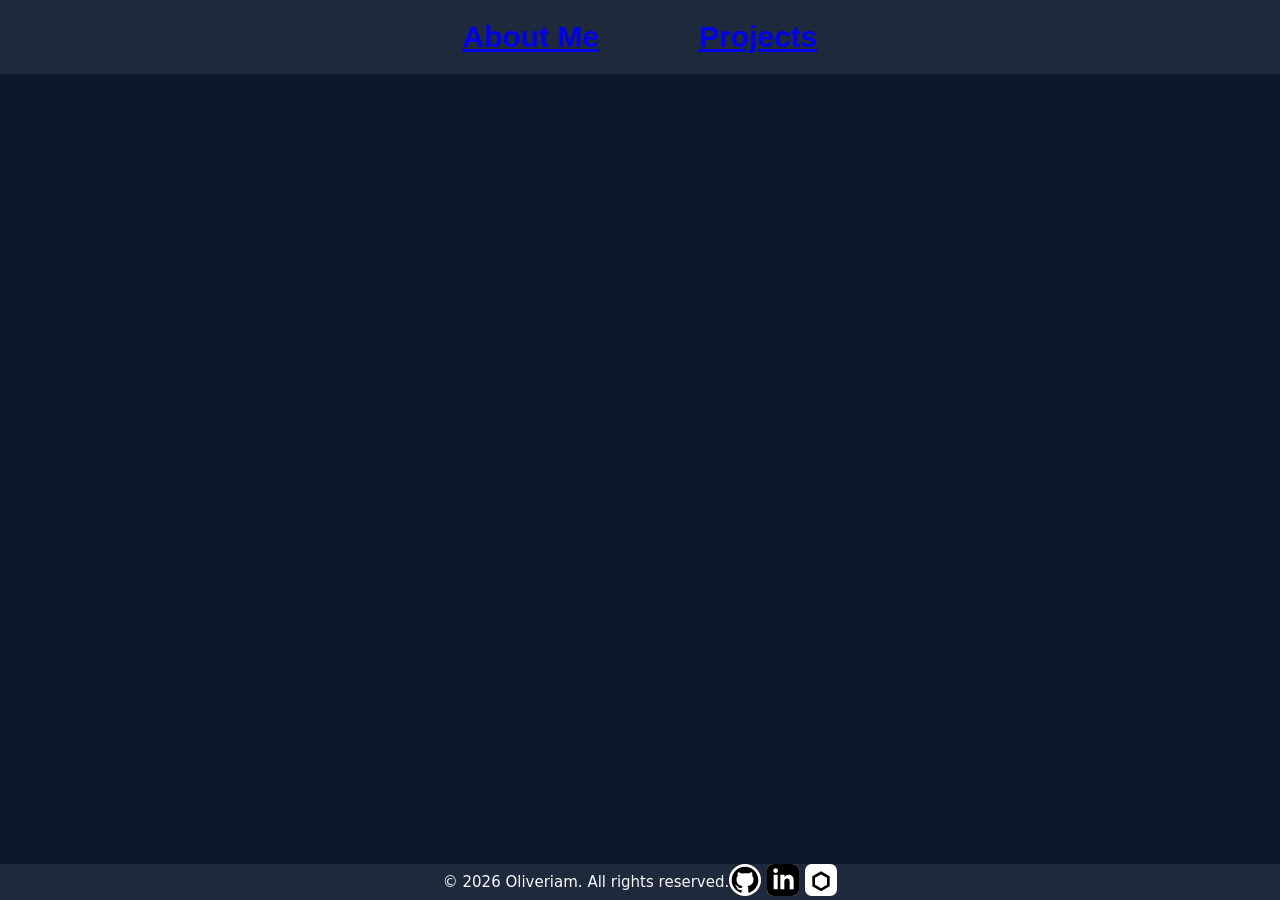
==== index.html @ 80f65c7b "Uploading first code of portfolio" ====
<!doctype html>
<html>
    <head>
        <meta charset="UTF-8" />
        <meta name="viewport" content="width=device-width, initial-scale=1" />

        <link href="style.css" rel="stylesheet" />
        <script defer src="script.js"></script>
    </head>
    <body>
        <header id="header">
            <div class="AboutMe">
                <a href="index.html">
                    <h1>About Me</h1>
                </a>
            </div>

            <div class="Projects">
                <a href="project.html">
                    <h1>Projects</h1>
                </a>
            </div>
        </header>

        <main class="content"></main>

        <footer id="footer">
            <div class="footer-text">
                &copy; 2026 Oliveriam. All rights reserved.
            </div>

            <div class="footer-socials">
                <a
                    href="https://github.com/Oliveriam1"
                    target="_blank"
                    class="social-link"
                    aria-label="Github"
                >
                    <svg
                        xmlns="http://www.w3.org/2000/svg"
                        width="32"
                        height="32"
                        viewBox="0 0 24 24"
                    >
                        <circle cx="12" cy="12" r="12" fill="#ffffff" />
                        <path
                            d="M12 2C6.477 2 2 6.477 2 12c0 4.42 2.865 8.166 6.839 9.489.5.092.682-.217.682-.482 0-.237-.008-.866-.013-1.7-2.782.603-3.369-1.34-3.369-1.34-.454-1.156-1.11-1.462-1.11-1.462-.908-.62.069-.608.069-.608 1.003.07 1.531 1.03 1.531 1.03.892 1.529 2.341 1.087 2.91.831.092-.646.35-1.086.636-1.336-2.22-.253-4.555-1.11-4.555-4.943 0-1.091.39-1.984 1.029-2.683-.103-.253-.446-1.27.098-2.647 0 0 .84-.269 2.75 1.025A9.564 9.564 0 0112 6.844c.85.004 1.705.115 2.504.337 1.909-1.294 2.747-1.025 2.747-1.025.546 1.377.203 2.394.1 2.647.64.699 1.028 1.592 1.028 2.683 0 3.842-2.339 4.687-4.566 4.935.359.309.678.919.678 1.852 0 1.336-.012 2.415-.012 2.743 0 .267.18.579.688.481C19.137 20.162 22 16.418 22 12c0-5.523-4.477-10-10-10z"
                            fill="#000000"
                        />
                    </svg>
                </a>
                <a
                    href="https://www.linkedin.com/in/oliver-hurych-6136a040a/"
                    target="_blank"
                    class="social-link"
                    aria-label="Linkedin"
                >
                    <svg
                        xmlns="http://www.w3.org/2000/svg"
                        width="32"
                        height="32"
                        viewBox="0 0 24 24"
                    >
                        <rect width="24" height="24" rx="5" fill="#ffffff" />
                        <path
                            d="M19 0h-14c-2.761 0-5 2.239-5 5v14c0 2.761 2.239 5 5 5h14c2.762 0 5-2.239 5-5v-14c0-2.761-2.238-5-5-5zm-11 19h-3v-11h3v11zm-1.5-12.268c-.966 0-1.75-.79-1.75-1.764s.784-1.764 1.75-1.764 1.75.79 1.75 1.764-.783 1.764-1.75 1.764zm13.5 12.268h-3v-5.604c0-3.368-4-3.113-4 0v5.604h-3v-11h3v1.765c1.396-2.586 7-2.777 7 2.476v6.759z"
                            fill="#000000"
                        />
                    </svg>
                </a>
                <a
                    href="https://profile.hackthebox.com/profile/019ee414-21a9-7025-9892-d214a3bc4a5e"
                    target="_blank"
                    class="social-link"
                    aria-label="Hack The Box"
                >
                    <svg
                        xmlns="http://www.w3.org/2000/svg"
                        width="32"
                        height="32"
                        viewBox="0 0 24 24"
                    >
                        <rect width="24" height="24" rx="5" fill="#ffffff" />
                        <path
                            d="M12 5.5l-6.5 3.75v7.5L12 20.5l6.5-3.75v-7.5L12 5.5zm0 2.3l4.5 2.6v5.2L12 18.2l-4.5-2.6v-5.2l4.5-2.6z"
                            fill="#000000"
                        />
                    </svg>
                </a>
            </div>
        </footer>
    </body>
</html>
---- style.css ----
@import url("https://fonts.googleapis.com/css2?family=Inter:wght@400;500&family=Space+Grotesk:wght@600;700&display=swap");

html,
body {
    height: 100%;
    margin: 0;
    font-family: "JetBrains Mono", monospace;
    font-size: 15px;
}
h1,
h2,
h3 {
    font-family: "Mona Sans", sans-serif;
    font-weight: 800;
}
main,
.content {
    flex: 1;
    background-color: #0f172a;
}
body {
    display: flex;
    flex-direction: column;
    margin: 0;
    font-family:
        system-ui,
        -apple-system,
        BlinkMacSystemFont,
        "Segoe UI",
        Roboto,
        Oxygen,
        Ubuntu,
        Cantarell,
        "Open Sans",
        "Helvetica Neue",
        sans-serif;
}
.footer-text {
    display: flex;
    font-size: 15px;
}
.footer-socials {
    display: flex;
    gap: 6px;
    align-items: center;
}
#header {
    display: flex;
    background-color: #1e293b;
    align-items: center;
    justify-content: center;
    gap: 100px;
}
#footer {
    display: flex;
    justify-content: center;
    align-items: center;
    background-color: #1e293b;
    color: #f8fafc;
}
.AboutMe {
    text-decoration: none;
}
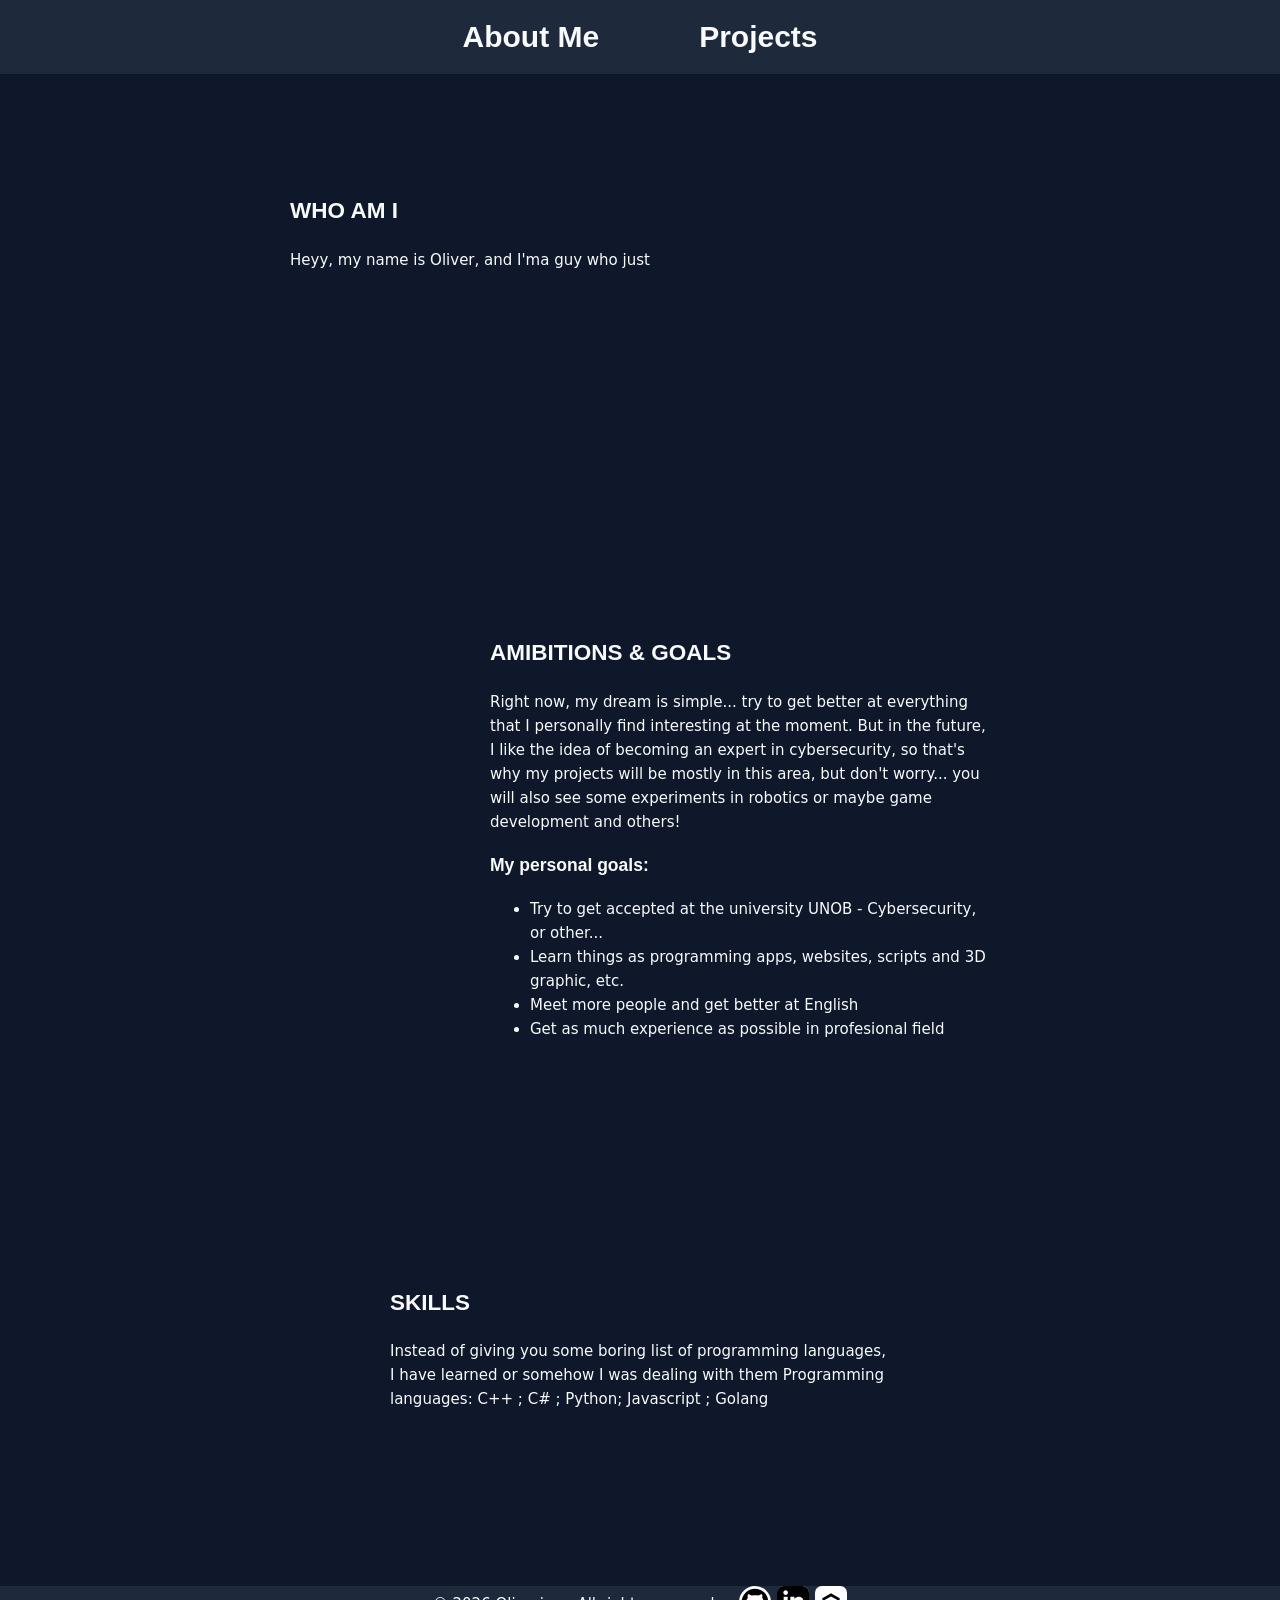
==== commit 1d7160ed: "Adding more prettier frontend and alsoo some text about me" ====
--- a/index.html
+++ b/index.html
@@ -22,7 +22,38 @@
             </div>
         </header>
 
-        <main class="content"></main>
+        <main class="content">
+            <section class="aboutme-WHOAMI">
+                <h1>WHO AM I</h1>
+                <p class="aboutme-text">
+                    Heyy, my name is Oliver, and I'ma guy who just
+                </p>
+            </section>
+            <section class="aboutme-AG">
+                <h1>AMIBITIONS & GOALS</h1>
+                <p class="aboutme-text">
+                    Right now, my dream is simple... try to get better at everything that I personally find interesting at the moment.
+                    But in the future, I like the idea of becoming an expert in cybersecurity, so that's why my projects will be mostly
+                    in this area, but don't worry... you will also see some experiments in robotics or maybe game development and others!
+                </p>
+                <h3>My personal goals:</h3>
+                <ul class="goal-list">
+                    <li>Try to get accepted at the university UNOB - Cybersecurity, or other...</li>
+                    <li>Learn things as programming apps, websites, scripts and 3D graphic, etc.</li>
+                    <li>Meet more people and get better at English</li>
+                    <li>Get as much experience as possible in profesional field</li>
+                </ul>
+            </section>
+            <section class="aboutme-SKILLS">
+                <h1>SKILLS</h1>
+                <p class="aboutme-text">
+                    Instead of giving you some boring list of programming languages, I have learned or somehow I was dealing with them
+                    Programming languages: C++ ; C# ; Python; Javascript ; Golang
+                </p>
+            </section>
+
+
+        </main>
 
         <footer id="footer">
             <div class="footer-text">
--- a/style.css
+++ b/style.css
@@ -1,22 +1,23 @@
 @import url("https://fonts.googleapis.com/css2?family=Inter:wght@400;500&family=Space+Grotesk:wght@600;700&display=swap");
 
-html,
-body {
+html, body {
     height: 100%;
     margin: 0;
     font-family: "JetBrains Mono", monospace;
     font-size: 15px;
 }
-h1,
-h2,
-h3 {
+h1, h2, h3 {
     font-family: "Mona Sans", sans-serif;
     font-weight: 800;
 }
-main,
-.content {
+main,.content {
     flex: 1;
     background-color: #0f172a;
+    display: flex;
+    flex-direction: column;
+    align-items: center;
+    gap: 150px;
+    padding: 100px 40px;
 }
 body {
     display: flex;
@@ -57,7 +58,34 @@
     align-items: center;
     background-color: #1e293b;
     color: #f8fafc;
+    height: 50px;
+    gap: 20px;
 }
-.AboutMe {
+.AboutMe a, .Projects a {
     text-decoration: none;
+    color: #f8fafc;
 }
+.AboutMe a:hover, .Projects a:hover {
+    color: #94a3b8;
+}
+.aboutme-WHOAMI, .aboutme-AG, .aboutme-SKILLS {
+    color: #f8fafc;
+    max-width: 500px;
+    margin-bottom: 60px;
+    line-height: 1.6;
+    border-color: red;
+}
+.aboutme-WHOAMI {
+    align-self: flex-start;
+    color: #f8fafc;
+    padding-bottom: 120px;
+    margin-left: 250px;
+}
+.aboutme-AG {
+    align-self: flex-end;
+    color: #f8fafc;
+    margin-right: 250px;
+}
+.aboutme-SKILLS {
+    color: #f8fafc;
+}
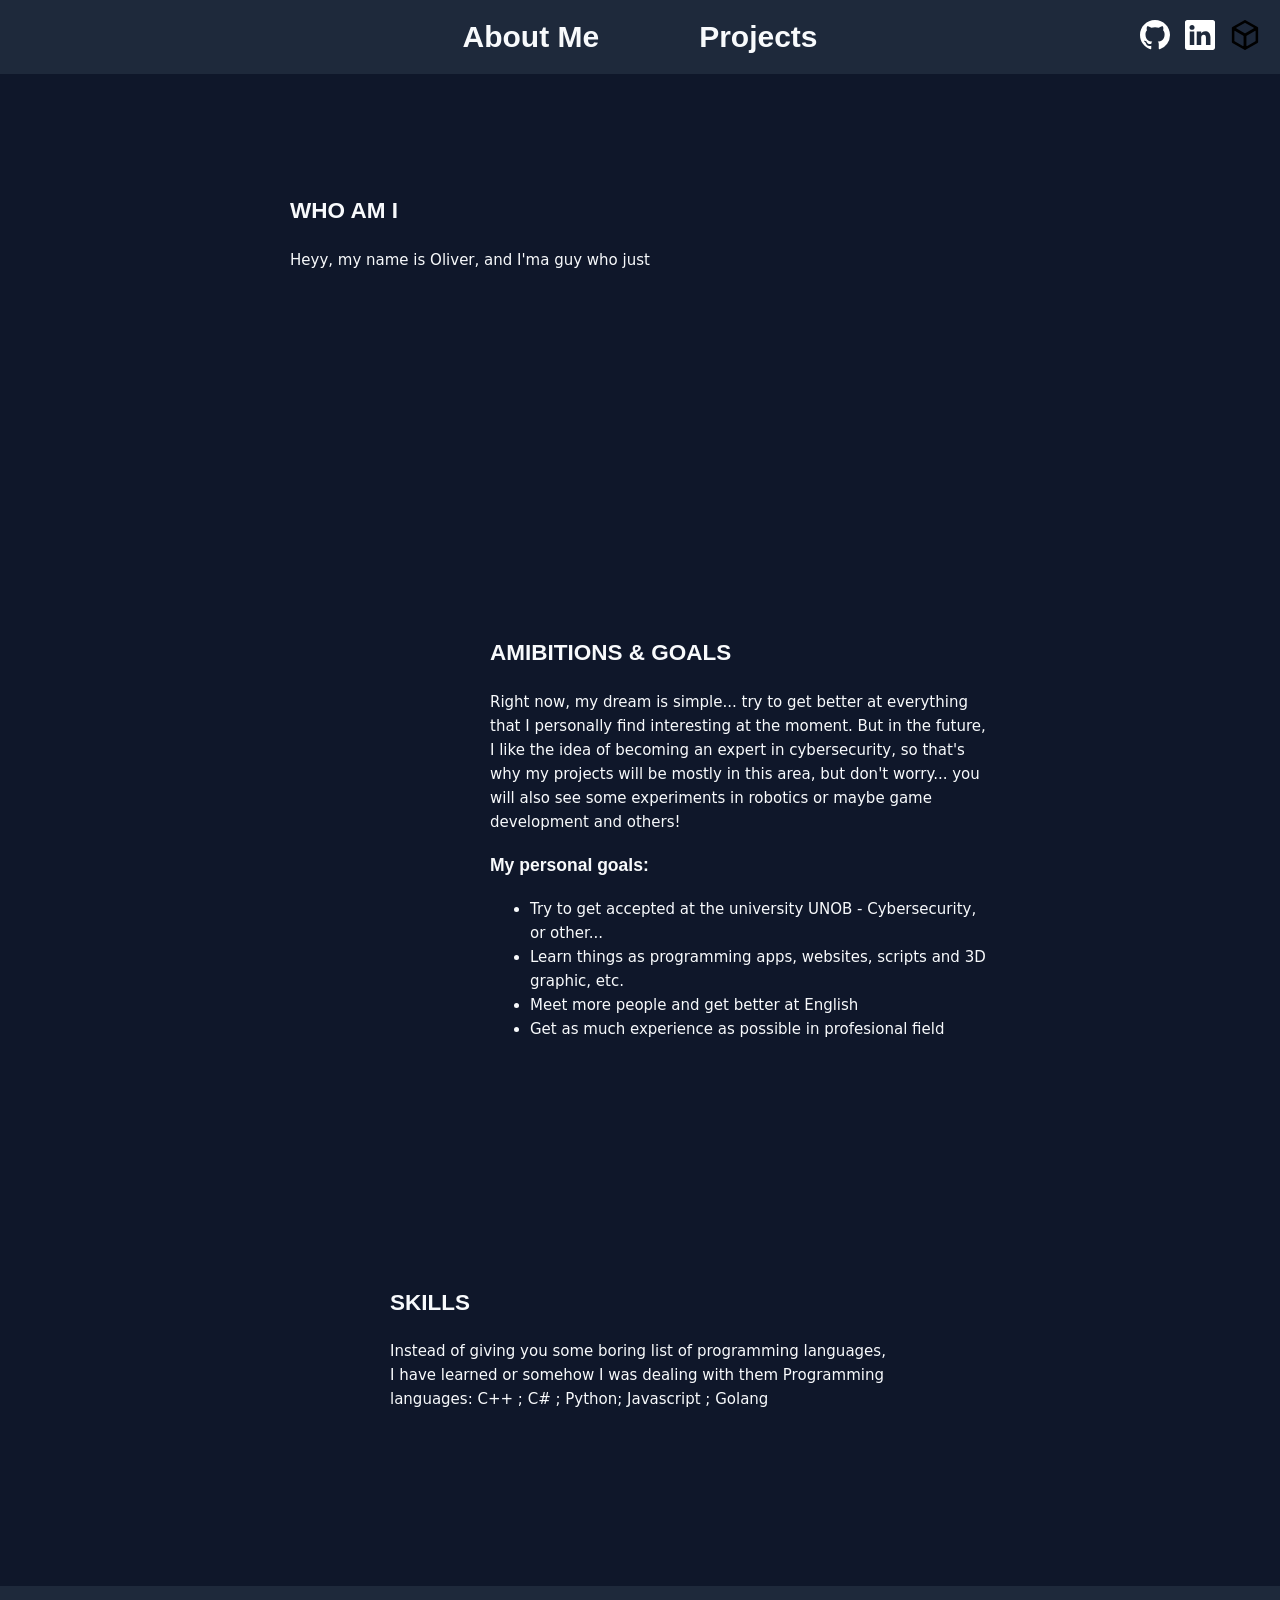
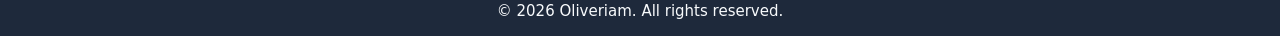
==== commit 52d570d1: "Changing from LLM generated garbage to normal svg pictures and also making it in the header" ====
--- a/index.html
+++ b/index.html
@@ -18,6 +18,33 @@
             <div class="Projects">
                 <a href="project.html">
                     <h1>Projects</h1>
+                </a>
+            </div>
+
+            <div class="header-socials">
+                <a
+                    href="https://github.com/Oliveriam1"
+                    target="_blank"
+                    class="social-link"
+                    aria-label="Github"
+                >
+                    <img src="icons/github.svg" alt="GitHub Icon" class="clickable-image">
+                </a>
+                <a
+                    href="https://www.linkedin.com/in/oliver-hurych-6136a040a/"
+                    target="_blank"
+                    class="social-link"
+                    aria-label="Linkedin"
+                >
+                    <img src="icons/linkedin.svg" alt="Linkedin Icon" class="clickable-image">
+                </a>
+                <a
+                    href="https://profile.hackthebox.com/profile/019ee414-21a9-7025-9892-d214a3bc4a5e"
+                    target="_blank"
+                    class="social-link"
+                    aria-label="Hack The Box"
+                >
+                    <img src="icons/hackthebox.svg" alt="hackthebox Icon" class="clickable-image">
                 </a>
             </div>
         </header>
@@ -59,66 +86,6 @@
             <div class="footer-text">
                 &copy; 2026 Oliveriam. All rights reserved.
             </div>
-
-            <div class="footer-socials">
-                <a
-                    href="https://github.com/Oliveriam1"
-                    target="_blank"
-                    class="social-link"
-                    aria-label="Github"
-                >
-                    <svg
-                        xmlns="http://www.w3.org/2000/svg"
-                        width="32"
-                        height="32"
-                        viewBox="0 0 24 24"
-                    >
-                        <circle cx="12" cy="12" r="12" fill="#ffffff" />
-                        <path
-                            d="M12 2C6.477 2 2 6.477 2 12c0 4.42 2.865 8.166 6.839 9.489.5.092.682-.217.682-.482 0-.237-.008-.866-.013-1.7-2.782.603-3.369-1.34-3.369-1.34-.454-1.156-1.11-1.462-1.11-1.462-.908-.62.069-.608.069-.608 1.003.07 1.531 1.03 1.531 1.03.892 1.529 2.341 1.087 2.91.831.092-.646.35-1.086.636-1.336-2.22-.253-4.555-1.11-4.555-4.943 0-1.091.39-1.984 1.029-2.683-.103-.253-.446-1.27.098-2.647 0 0 .84-.269 2.75 1.025A9.564 9.564 0 0112 6.844c.85.004 1.705.115 2.504.337 1.909-1.294 2.747-1.025 2.747-1.025.546 1.377.203 2.394.1 2.647.64.699 1.028 1.592 1.028 2.683 0 3.842-2.339 4.687-4.566 4.935.359.309.678.919.678 1.852 0 1.336-.012 2.415-.012 2.743 0 .267.18.579.688.481C19.137 20.162 22 16.418 22 12c0-5.523-4.477-10-10-10z"
-                            fill="#000000"
-                        />
-                    </svg>
-                </a>
-                <a
-                    href="https://www.linkedin.com/in/oliver-hurych-6136a040a/"
-                    target="_blank"
-                    class="social-link"
-                    aria-label="Linkedin"
-                >
-                    <svg
-                        xmlns="http://www.w3.org/2000/svg"
-                        width="32"
-                        height="32"
-                        viewBox="0 0 24 24"
-                    >
-                        <rect width="24" height="24" rx="5" fill="#ffffff" />
-                        <path
-                            d="M19 0h-14c-2.761 0-5 2.239-5 5v14c0 2.761 2.239 5 5 5h14c2.762 0 5-2.239 5-5v-14c0-2.761-2.238-5-5-5zm-11 19h-3v-11h3v11zm-1.5-12.268c-.966 0-1.75-.79-1.75-1.764s.784-1.764 1.75-1.764 1.75.79 1.75 1.764-.783 1.764-1.75 1.764zm13.5 12.268h-3v-5.604c0-3.368-4-3.113-4 0v5.604h-3v-11h3v1.765c1.396-2.586 7-2.777 7 2.476v6.759z"
-                            fill="#000000"
-                        />
-                    </svg>
-                </a>
-                <a
-                    href="https://profile.hackthebox.com/profile/019ee414-21a9-7025-9892-d214a3bc4a5e"
-                    target="_blank"
-                    class="social-link"
-                    aria-label="Hack The Box"
-                >
-                    <svg
-                        xmlns="http://www.w3.org/2000/svg"
-                        width="32"
-                        height="32"
-                        viewBox="0 0 24 24"
-                    >
-                        <rect width="24" height="24" rx="5" fill="#ffffff" />
-                        <path
-                            d="M12 5.5l-6.5 3.75v7.5L12 20.5l6.5-3.75v-7.5L12 5.5zm0 2.3l4.5 2.6v5.2L12 18.2l-4.5-2.6v-5.2l4.5-2.6z"
-                            fill="#000000"
-                        />
-                    </svg>
-                </a>
-            </div>
         </footer>
     </body>
 </html>
--- a/style.css
+++ b/style.css
@@ -37,20 +37,16 @@
         sans-serif;
 }
 .footer-text {
-    display: flex;
     font-size: 15px;
 }
-.footer-socials {
-    display: flex;
-    gap: 6px;
-    align-items: center;
-}
 #header {
+    position: relative;
     display: flex;
     background-color: #1e293b;
     align-items: center;
     justify-content: center;
     gap: 100px;
+    height: 80px;
 }
 #footer {
     display: flex;
@@ -59,7 +55,14 @@
     background-color: #1e293b;
     color: #f8fafc;
     height: 50px;
-    gap: 20px;
+    min-height: 50px;
+}
+.header-socials {
+    position: absolute;
+    right: 20px;
+    display: flex;
+    gap: 15px;
+    align-items: center;
 }
 .AboutMe a, .Projects a {
     text-decoration: none;
@@ -89,3 +92,9 @@
 .aboutme-SKILLS {
     color: #f8fafc;
 }
+.clickable-image{
+    justify-content: center;
+    align-items: center;
+    height: 30px;
+    width: auto;
+}
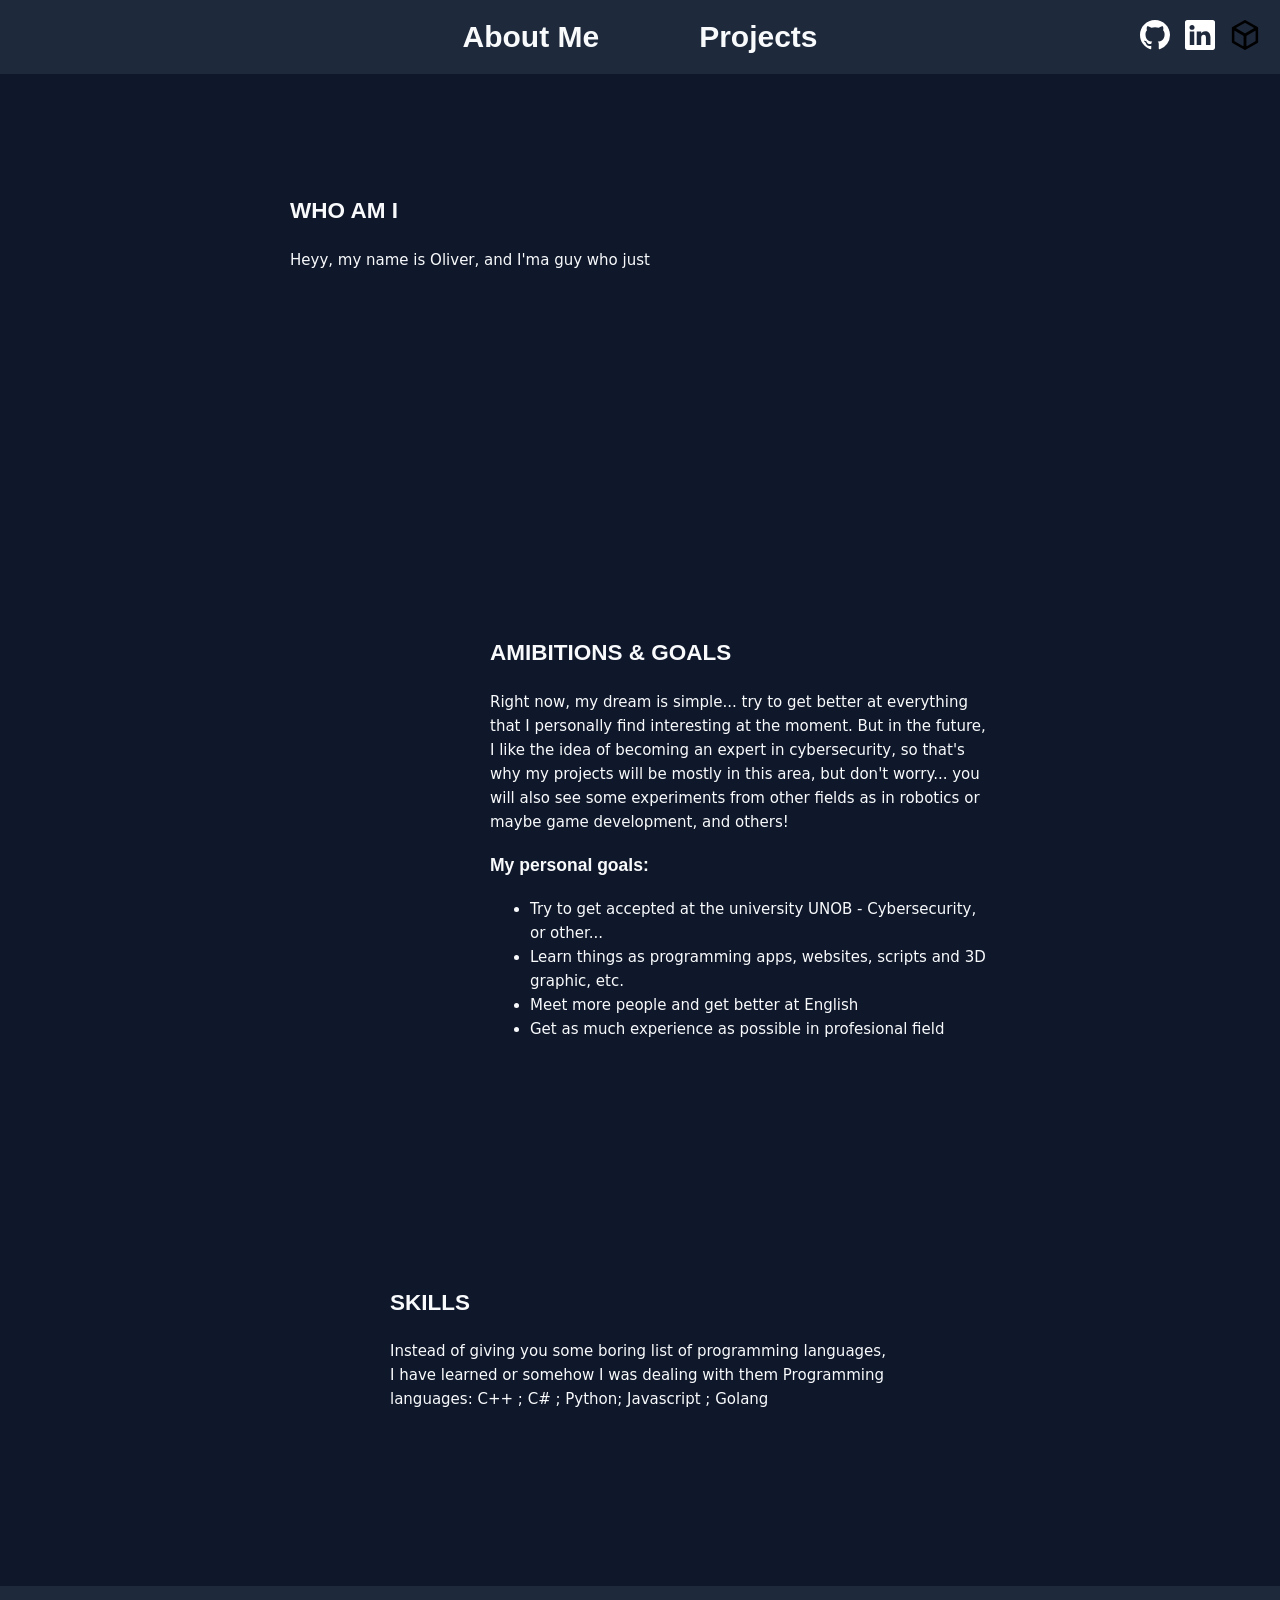
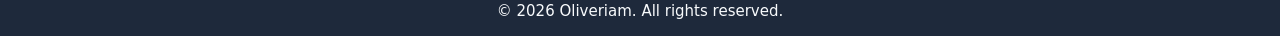
==== commit fe385781: "Small update of text" ====
--- a/index.html
+++ b/index.html
@@ -61,7 +61,8 @@
                 <p class="aboutme-text">
                     Right now, my dream is simple... try to get better at everything that I personally find interesting at the moment.
                     But in the future, I like the idea of becoming an expert in cybersecurity, so that's why my projects will be mostly
-                    in this area, but don't worry... you will also see some experiments in robotics or maybe game development and others!
+                    in this area, but don't worry... you will also see some experiments from other fields as
+                    in robotics or maybe game development, and others!
                 </p>
                 <h3>My personal goals:</h3>
                 <ul class="goal-list">
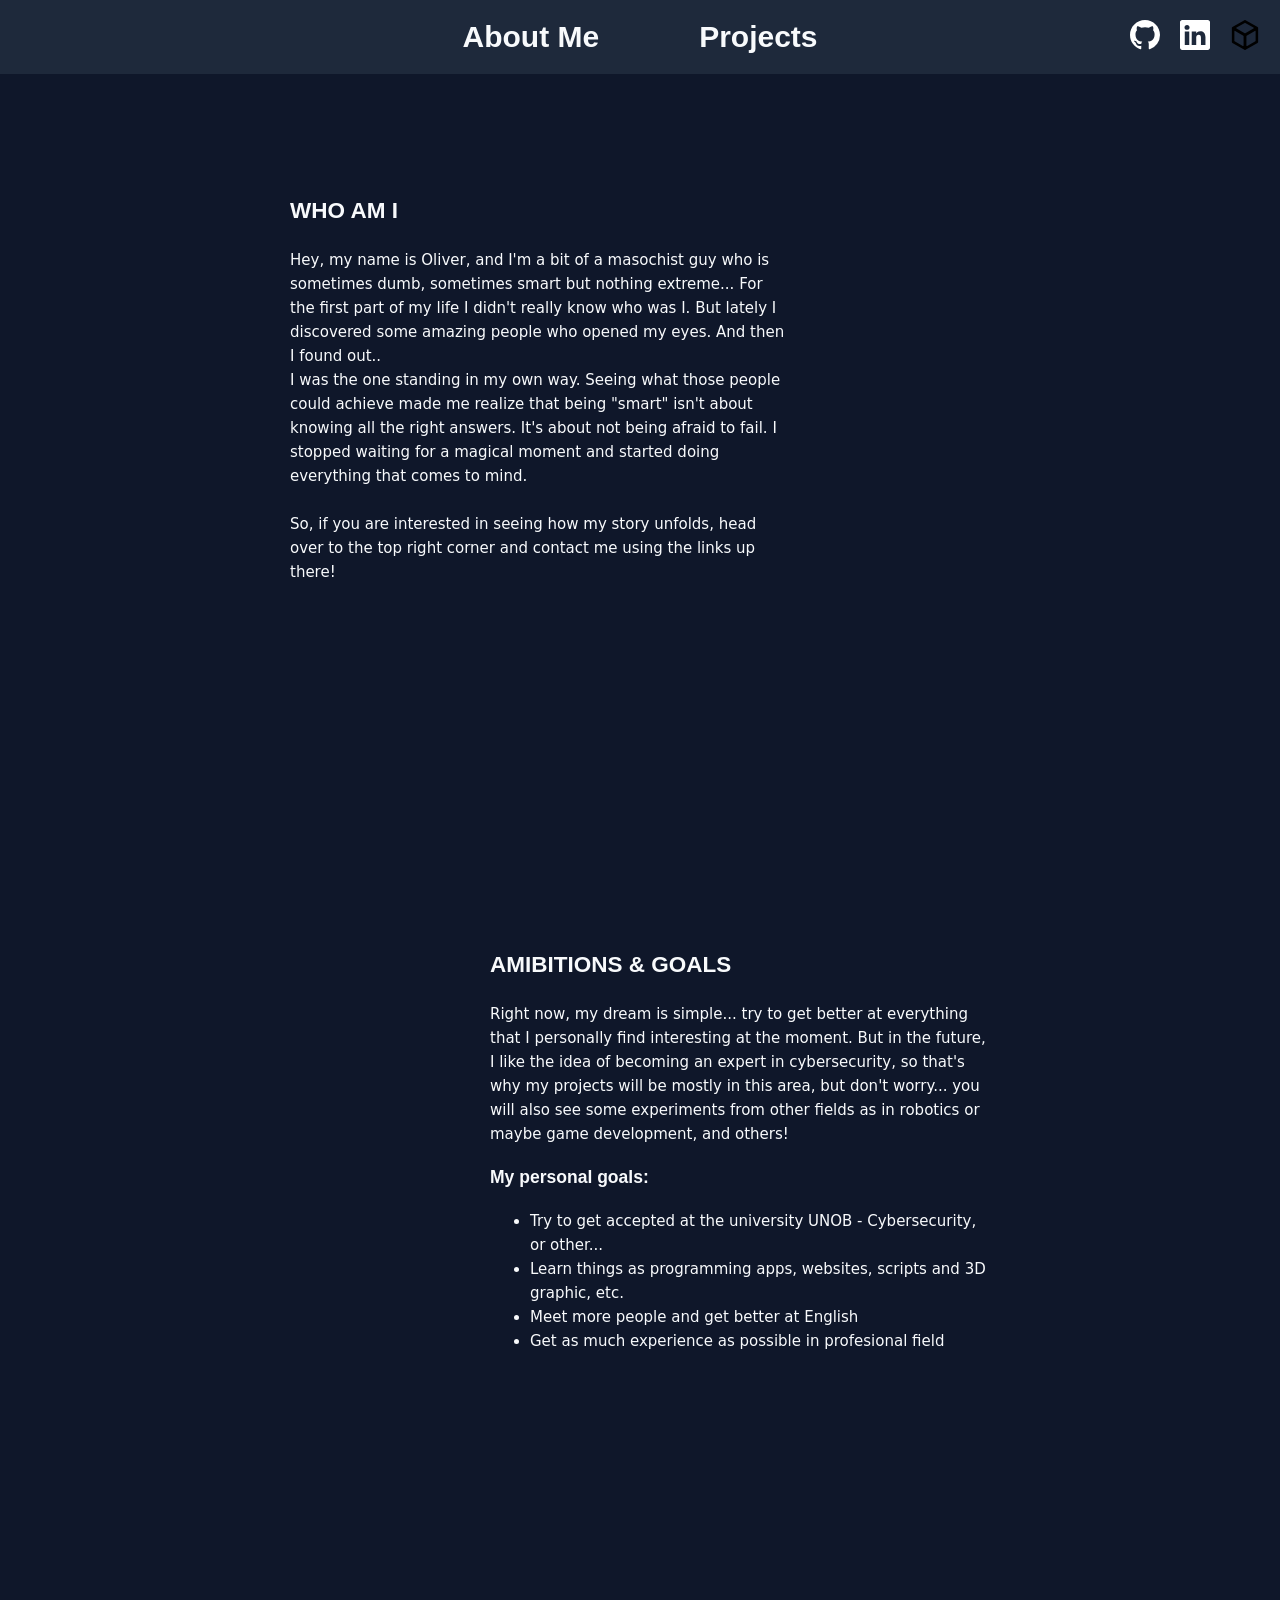
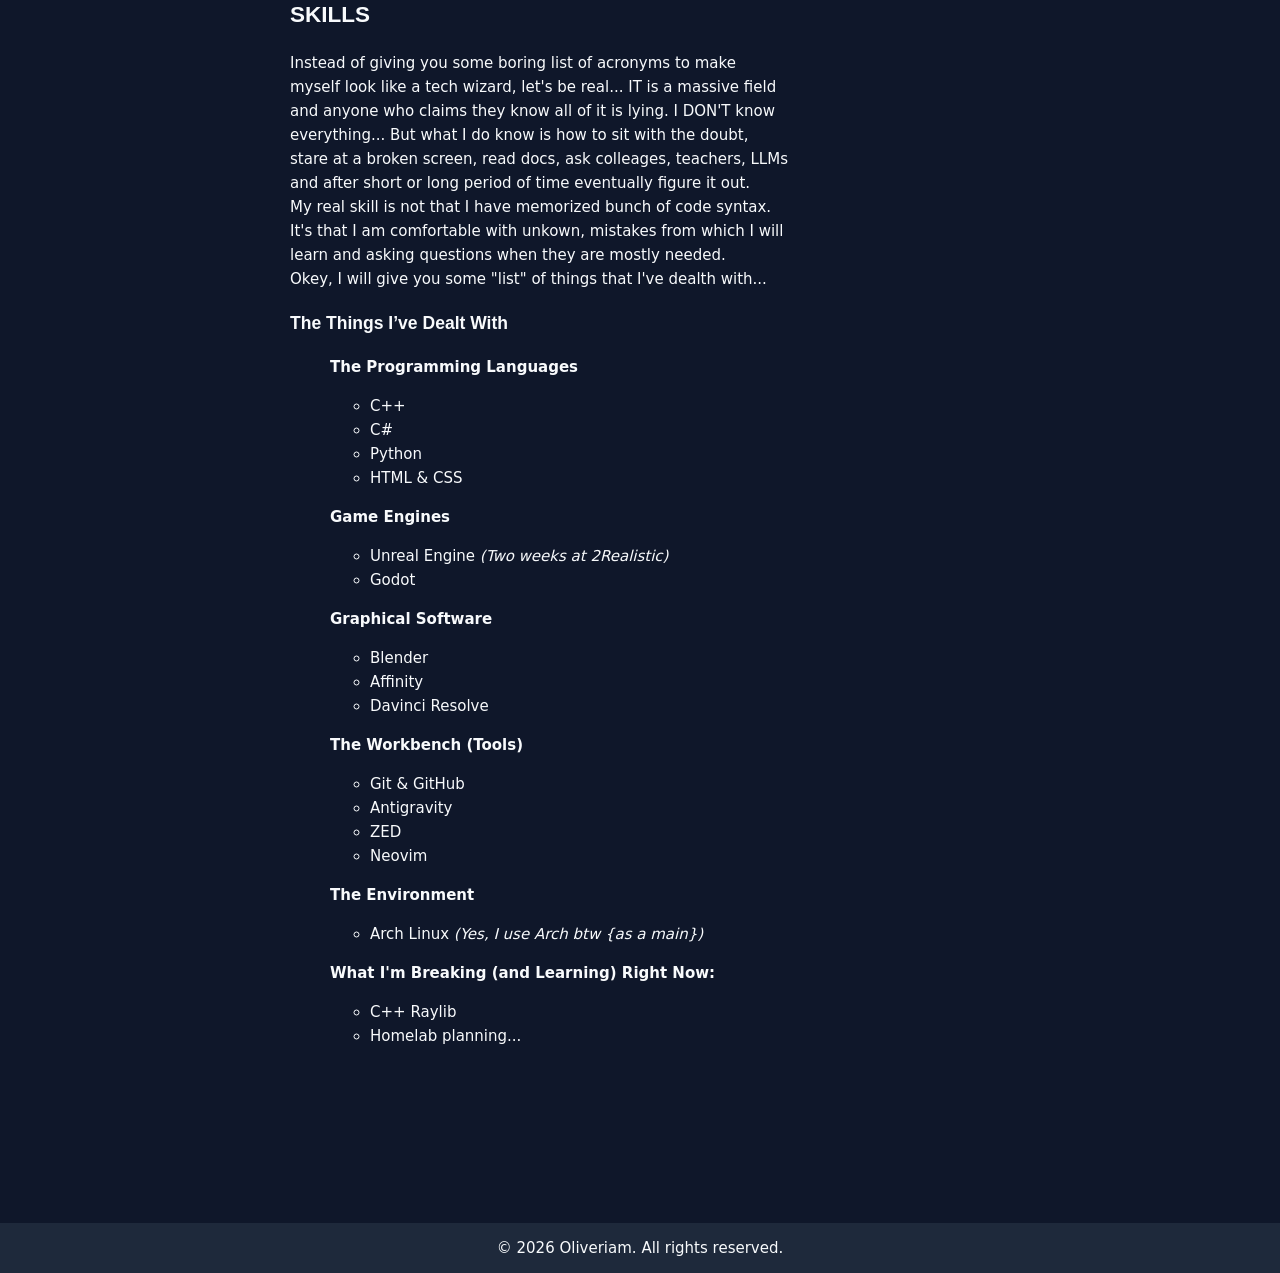
==== commit d760cdcf: "Adding new text about me" ====
--- a/index.html
+++ b/index.html
@@ -53,7 +53,16 @@
             <section class="aboutme-WHOAMI">
                 <h1>WHO AM I</h1>
                 <p class="aboutme-text">
-                    Heyy, my name is Oliver, and I'ma guy who just
+                    Hey, my name is Oliver, and I'm a bit of a masochist guy who is sometimes dumb, sometimes smart
+                    but nothing extreme... For the first part of my life I didn't really know who was I. But
+                    lately I discovered some amazing people who opened my eyes. And then I found out..
+                    <br>
+                    I was the one standing in my own way. Seeing what those people could achieve made me realize
+                    that being "smart" isn't about knowing all the right answers. It's about not being afraid
+                    to fail. I stopped waiting for a magical moment and started doing everything that comes to mind.
+                    <br><br>
+                    So, if you are interested in seeing how my story unfolds, head over to the top right corner
+                    and contact me using the links up there!
                 </p>
             </section>
             <section class="aboutme-AG">
@@ -72,12 +81,54 @@
                     <li>Get as much experience as possible in profesional field</li>
                 </ul>
             </section>
-            <section class="aboutme-SKILLS">
+            <section class="aboutme-SKILL">
                 <h1>SKILLS</h1>
                 <p class="aboutme-text">
-                    Instead of giving you some boring list of programming languages, I have learned or somehow I was dealing with them
-                    Programming languages: C++ ; C# ; Python; Javascript ; Golang
+                    Instead of giving you some boring list of acronyms to make myself look like a tech wizard, let's be real...
+                    IT is a massive field and anyone who claims they know all of it is lying. I DON'T know everything...
+                    But what I do know is how to sit with the doubt, stare at a broken screen, read docs, ask colleages, teachers,
+                    LLMs and after short or long period of time eventually figure it out. <br>
+                    My real skill is not that I have memorized bunch of code syntax. It's that I am comfortable with unkown,
+                    mistakes from which I will learn and asking questions when they are mostly needed. <br>
+                    Okey, I will give you some "list" of things that I've dealth with...
                 </p>
+                <h3>The Things I’ve Dealt With</h3>
+                <ul class="skill-list">
+                    <p><strong>The Programming Languages</strong></p>
+                    <ul>
+                      <li>C++</li>
+                      <li>C#</li>
+                      <li>Python</li>
+                      <li>HTML & CSS</li>
+                    </ul>
+                    <p><strong>Game Engines</strong></p>
+                    <ul>
+                      <li>Unreal Engine <i>(Two weeks at 2Realistic)</i></li>
+                      <li>Godot</li>
+                    </ul>
+                    <p><strong>Graphical Software</strong></p>
+                    <ul>
+                      <li>Blender</li>
+                      <li>Affinity</li>
+                      <li>Davinci Resolve</li>
+                    </ul>
+                    <p><strong>The Workbench (Tools)</strong></p>
+                    <ul>
+                      <li>Git & GitHub</li>
+                      <li>Antigravity</li>
+                      <li>ZED</li>
+                      <li>Neovim</li>
+                    </ul>
+                    <p><strong>The Environment</strong></p>
+                    <ul>
+                      <li>Arch Linux <i>(Yes, I use Arch btw {as a main})</i></li>
+                    </ul>
+                    <p><strong>What I'm Breaking (and Learning) Right Now:</strong></p>
+                    <ul>
+                      <li>C++ Raylib</li>
+                      <li>Homelab planning...</li>
+                    </ul>
+                </ul>
             </section>
 
 
--- a/style.css
+++ b/style.css
@@ -42,6 +42,15 @@
 #header {
     position: relative;
     display: flex;
+    font-size: 15px;
+}
+.footer-socials {
+    display: flex;
+    gap: 6px;
+    align-items: center;
+}
+#header {
+    display: flex;
     background-color: #1e293b;
     align-items: center;
     justify-content: center;
@@ -63,6 +72,7 @@
     display: flex;
     gap: 15px;
     align-items: center;
+    gap: 20px;
 }
 .AboutMe a, .Projects a {
     text-decoration: none;
@@ -71,7 +81,7 @@
 .AboutMe a:hover, .Projects a:hover {
     color: #94a3b8;
 }
-.aboutme-WHOAMI, .aboutme-AG, .aboutme-SKILLS {
+.aboutme-WHOAMI, .aboutme-AG, .aboutme-SKILL {
     color: #f8fafc;
     max-width: 500px;
     margin-bottom: 60px;
@@ -89,8 +99,10 @@
     color: #f8fafc;
     margin-right: 250px;
 }
-.aboutme-SKILLS {
+.aboutme-SKILL {
+    align-self: flex-start;
     color: #f8fafc;
+    margin-left: 250px;
 }
 .clickable-image{
     justify-content: center;
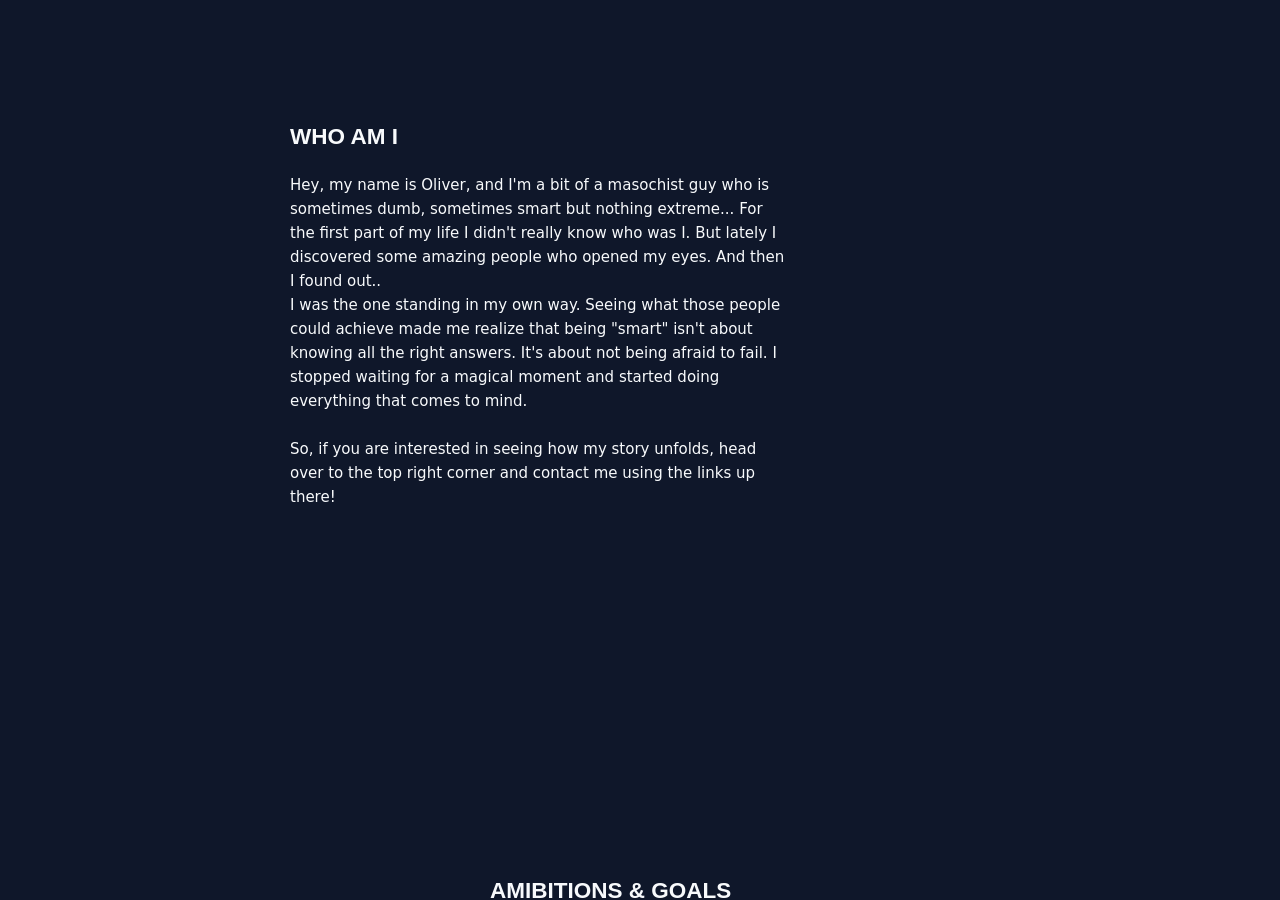
==== commit d19f5c5a: "Making custom scrollbar" ====
--- a/index.html
+++ b/index.html
@@ -6,48 +6,10 @@
 
         <link href="style.css" rel="stylesheet" />
         <script defer src="script.js"></script>
+        <script defer src="components.js"></script>
     </head>
     <body>
-        <header id="header">
-            <div class="AboutMe">
-                <a href="index.html">
-                    <h1>About Me</h1>
-                </a>
-            </div>
-
-            <div class="Projects">
-                <a href="project.html">
-                    <h1>Projects</h1>
-                </a>
-            </div>
-
-            <div class="header-socials">
-                <a
-                    href="https://github.com/Oliveriam1"
-                    target="_blank"
-                    class="social-link"
-                    aria-label="Github"
-                >
-                    <img src="icons/github.svg" alt="GitHub Icon" class="clickable-image">
-                </a>
-                <a
-                    href="https://www.linkedin.com/in/oliver-hurych-6136a040a/"
-                    target="_blank"
-                    class="social-link"
-                    aria-label="Linkedin"
-                >
-                    <img src="icons/linkedin.svg" alt="Linkedin Icon" class="clickable-image">
-                </a>
-                <a
-                    href="https://profile.hackthebox.com/profile/019ee414-21a9-7025-9892-d214a3bc4a5e"
-                    target="_blank"
-                    class="social-link"
-                    aria-label="Hack The Box"
-                >
-                    <img src="icons/hackthebox.svg" alt="hackthebox Icon" class="clickable-image">
-                </a>
-            </div>
-        </header>
+        <app-header></app-header>
 
         <main class="content">
             <section class="aboutme-WHOAMI">
@@ -134,10 +96,6 @@
 
         </main>
 
-        <footer id="footer">
-            <div class="footer-text">
-                &copy; 2026 Oliveriam. All rights reserved.
-            </div>
-        </footer>
+        <app-footer></app-footer>
     </body>
 </html>
--- a/style.css
+++ b/style.css
@@ -1,5 +1,19 @@
 @import url("https://fonts.googleapis.com/css2?family=Inter:wght@400;500&family=Space+Grotesk:wght@600;700&display=swap");
 
+::-webkit-scrollbar {
+    width: 12px;
+}
+::-webkit-scrollbar-track {
+    background: #0f172a;
+}
+::-webkit-scrollbar-thumb {
+    background: #1e293b;
+    border-radius: 6px;
+    border: 2px solid #0f172a;
+}
+::-webkit-scrollbar-thumb:hover {
+    background: #334155;
+}
 html, body {
     height: 100%;
     margin: 0;
@@ -11,6 +25,8 @@
     font-weight: 800;
 }
 main,.content {
+    overflow: auto;
+
     flex: 1;
     background-color: #0f172a;
     display: flex;
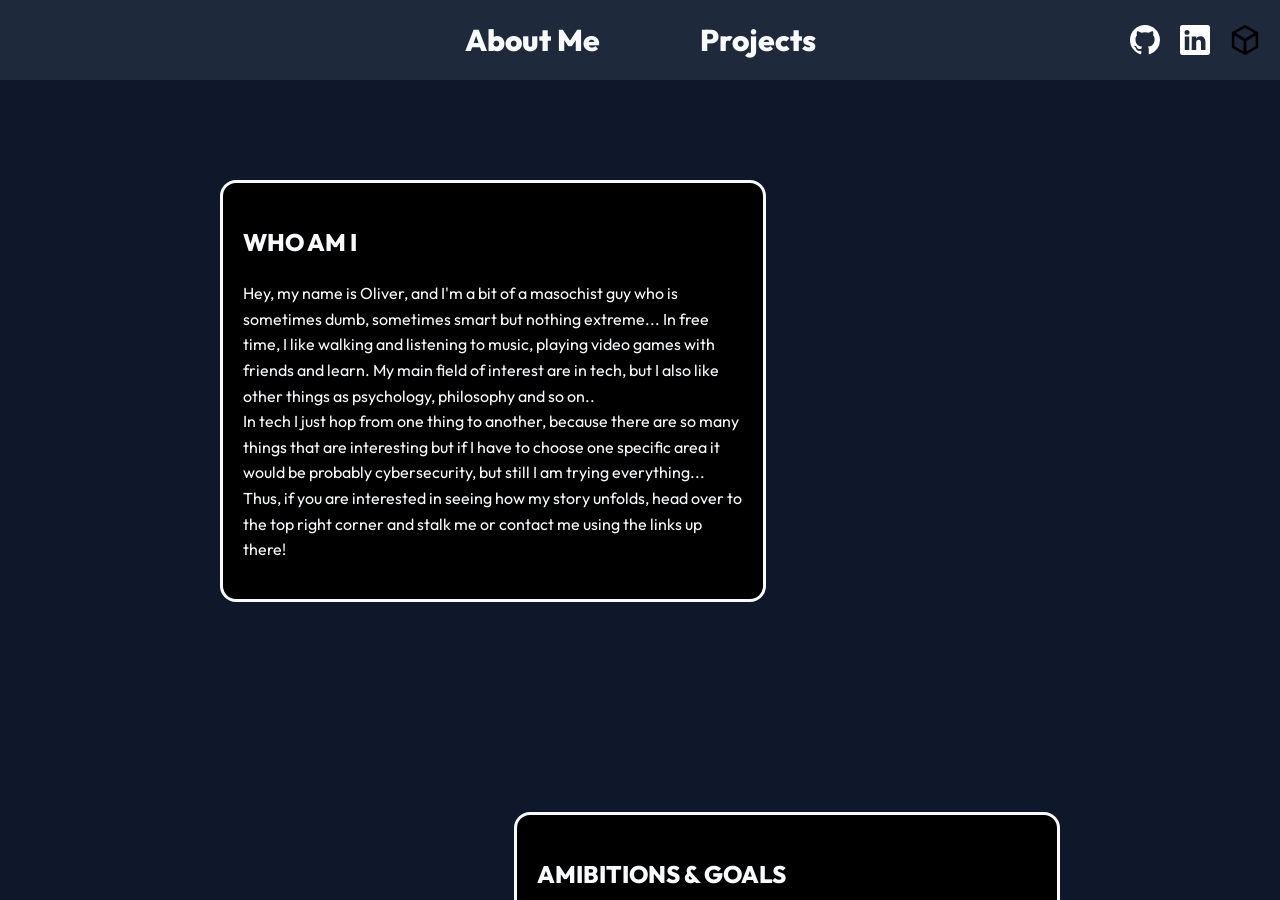
==== commit c8bc9f9b: "Changing text, and also some bugs fixed with footer" ====
--- a/index.html
+++ b/index.html
@@ -16,28 +16,25 @@
                 <h1>WHO AM I</h1>
                 <p class="aboutme-text">
                     Hey, my name is Oliver, and I'm a bit of a masochist guy who is sometimes dumb, sometimes smart
-                    but nothing extreme... For the first part of my life I didn't really know who was I. But
-                    lately I discovered some amazing people who opened my eyes. And then I found out..
-                    <br>
-                    I was the one standing in my own way. Seeing what those people could achieve made me realize
-                    that being "smart" isn't about knowing all the right answers. It's about not being afraid
-                    to fail. I stopped waiting for a magical moment and started doing everything that comes to mind.
-                    <br><br>
-                    So, if you are interested in seeing how my story unfolds, head over to the top right corner
-                    and contact me using the links up there!
+                    but nothing extreme... In free time, I like walking and listening to music, playing video games with friends
+                    and learn. My main field of interest are in tech, but I also like other things as psychology, philosophy and so on..<br>
+                    In tech I just hop from one thing to another, because there are so many things that are interesting but if I have to choose
+                    one specific area it would be probably cybersecurity, but still I am trying everything...
+                    Thus, if you are interested in seeing how my story unfolds, head over to the top right corner
+                    and stalk me or contact me using the links up there!
                 </p>
             </section>
             <section class="aboutme-AG">
                 <h1>AMIBITIONS & GOALS</h1>
                 <p class="aboutme-text">
                     Right now, my dream is simple... try to get better at everything that I personally find interesting at the moment.
-                    But in the future, I like the idea of becoming an expert in cybersecurity, so that's why my projects will be mostly
+                    But in future, I like the idea of becoming an expert in cybersecurity, so that's why my projects will be mostly
                     in this area, but don't worry... you will also see some experiments from other fields as
                     in robotics or maybe game development, and others!
                 </p>
                 <h3>My personal goals:</h3>
                 <ul class="goal-list">
-                    <li>Try to get accepted at the university UNOB - Cybersecurity, or other...</li>
+                    <li>Try to get accepted at the university - Cybersecurity, or other...</li>
                     <li>Learn things as programming apps, websites, scripts and 3D graphic, etc.</li>
                     <li>Meet more people and get better at English</li>
                     <li>Get as much experience as possible in profesional field</li>
@@ -46,17 +43,16 @@
             <section class="aboutme-SKILL">
                 <h1>SKILLS</h1>
                 <p class="aboutme-text">
-                    Instead of giving you some boring list of acronyms to make myself look like a tech wizard, let's be real...
-                    IT is a massive field and anyone who claims they know all of it is lying. I DON'T know everything...
-                    But what I do know is how to sit with the doubt, stare at a broken screen, read docs, ask colleages, teachers,
-                    LLMs and after short or long period of time eventually figure it out. <br>
-                    My real skill is not that I have memorized bunch of code syntax. It's that I am comfortable with unkown,
-                    mistakes from which I will learn and asking questions when they are mostly needed. <br>
-                    Okey, I will give you some "list" of things that I've dealth with...
+                    I don't want to make you think that I know every corner of IT.. I don't really know. So I will say my abilities
+                    that I am comfortoable to say that I have them.<br>
+                    My real skills are that I am comfortable with unkown, mistakes from which I will learn and asking questions
+                    when they are mostly needed. I am also highly adaptive to new environments and quick learner. In other words conciesly...
+                    I can deliver final product to client if you know what I mean.<br>
+                    Okeyyy and in The end, I will give you some "list" of things that I've dealt with...
                 </p>
                 <h3>The Things I’ve Dealt With</h3>
                 <ul class="skill-list">
-                    <p><strong>The Programming Languages</strong></p>
+                    <p><strong>The Programming / Markup Languages</strong></p>
                     <ul>
                       <li>C++</li>
                       <li>C#</li>
@@ -87,7 +83,7 @@
                     </ul>
                     <p><strong>What I'm Breaking (and Learning) Right Now:</strong></p>
                     <ul>
-                      <li>C++ Raylib</li>
+                      <li>C</li>
                       <li>Homelab planning...</li>
                     </ul>
                 </ul>
--- a/style.css
+++ b/style.css
@@ -1,4 +1,4 @@
-@import url("https://fonts.googleapis.com/css2?family=Inter:wght@400;500&family=Space+Grotesk:wght@600;700&display=swap");
+@import url("https://fonts.googleapis.com/css2?family=Outfit:wght@300;400;500;600;700;800&display=swap");
 
 ::-webkit-scrollbar {
     width: 12px;
@@ -15,19 +15,24 @@
     background: #334155;
 }
 html, body {
-    height: 100%;
     margin: 0;
-    font-family: "JetBrains Mono", monospace;
-    font-size: 15px;
+    padding: 0;
+    background-color: #0f172a;
+}
+body {
+    display: flex;
+    flex-direction: column;
+    height: 100vh;
+    overflow: hidden;
+    font-family: "Outfit", sans-serif;
 }
 h1, h2, h3 {
-    font-family: "Mona Sans", sans-serif;
+    font-family: "Outfit", sans-serif;
     font-weight: 800;
 }
-main,.content {
-    overflow: auto;
-
+main, .content {
     flex: 1;
+    overflow-y: auto;
     background-color: #0f172a;
     display: flex;
     flex-direction: column;
@@ -35,60 +40,52 @@
     gap: 150px;
     padding: 100px 40px;
 }
-body {
-    display: flex;
-    flex-direction: column;
-    margin: 0;
-    font-family:
-        system-ui,
-        -apple-system,
-        BlinkMacSystemFont,
-        "Segoe UI",
-        Roboto,
-        Oxygen,
-        Ubuntu,
-        Cantarell,
-        "Open Sans",
-        "Helvetica Neue",
-        sans-serif;
-}
 .footer-text {
     font-size: 15px;
 }
+.footer-socials {
+    display: flex;
+    gap: 6px;
+    align-items: center;
+}
 #header {
     position: relative;
     display: flex;
-    font-size: 15px;
-}
-.footer-socials {
-    display: flex;
-    gap: 6px;
-    align-items: center;
-}
-#header {
-    display: flex;
     background-color: #1e293b;
     align-items: center;
     justify-content: center;
     gap: 100px;
+    font-size: 15px;
     height: 80px;
+    transition: margin-top 0.3s ease-in-out;
+}
+#header.hidden {
+    margin-top: -80px;
 }
 #footer {
     display: flex;
+    position: fixed;
     justify-content: center;
     align-items: center;
+    bottom: 0;
+    left: 0;
+    width: 100%;
     background-color: #1e293b;
     color: #f8fafc;
     height: 50px;
     min-height: 50px;
+    transition: transform 0.3s ease-in-out;
+    z-index: 999;
+}
+#footer.hidden {
+    transform: translateY(100%) !important;
 }
 .header-socials {
     position: absolute;
     right: 20px;
     display: flex;
-    gap: 15px;
-    align-items: center;
     gap: 20px;
+    align-items: center;
 }
 .AboutMe a, .Projects a {
     text-decoration: none;
@@ -98,31 +95,143 @@
     color: #94a3b8;
 }
 .aboutme-WHOAMI, .aboutme-AG, .aboutme-SKILL {
-    color: #f8fafc;
+    border: solid;
+    border-radius: 16px;
+    padding: 20px;
+    background-color: black;
+
+
+    color: #f8fafc;
+    width: 100%;
     max-width: 500px;
     margin-bottom: 60px;
     line-height: 1.6;
-    border-color: red;
 }
 .aboutme-WHOAMI {
     align-self: flex-start;
-    color: #f8fafc;
-    padding-bottom: 120px;
-    margin-left: 250px;
+    margin-left: 15%;
 }
 .aboutme-AG {
     align-self: flex-end;
-    color: #f8fafc;
-    margin-right: 250px;
+    margin-right: 15%;
 }
 .aboutme-SKILL {
     align-self: flex-start;
-    color: #f8fafc;
-    margin-left: 250px;
-}
-.clickable-image{
+    margin-left: 15%;
+}
+.clickable-image {
+    display: flex;
     justify-content: center;
     align-items: center;
     height: 30px;
     width: auto;
 }
+@media (max-width: 480px) {
+    body {
+        height: auto !important;
+        overflow: auto !important;
+    }
+    #header {
+        height: 60px !important;
+        gap: 15px !important;
+        padding: 0 10px !important;
+    }
+    #header.hidden {
+        margin-top: -60px !important;
+    }
+    .header-socials {
+        position: static;
+        display: flex;
+        justify-content: center;
+        margin-top: 10px;
+        width: 100%;
+    }
+    main, .content {
+        gap: 40px;
+        padding: 40px 15px;
+    }
+    .aboutme-WHOAMI, .aboutme-AG, .aboutme-SKILL {
+        align-self: center !important;
+        margin-left: 0 !important;
+        margin-right: 0 !important;
+        padding-bottom: 20px !important;
+        text-align: left;
+        max-width: 100%;
+    }
+    #footer {
+        position: relative;
+        transform: none !important;
+    }
+}
+
+/* ===== PROJECTS PAGE ===== */
+.projects-title {
+    color: #f8fafc;
+    text-align: center;
+    font-size: 2.2rem;
+    font-family: "Outfit", sans-serif;
+    font-weight: 700;
+    margin-bottom: 20px;
+    letter-spacing: -0.02em;
+}
+.projects-grid {
+    display: grid;
+    grid-template-columns: repeat(auto-fill, minmax(280px, 1fr));
+    gap: 25px;
+    width: 100%;
+    max-width: 960px;
+}
+.project-card {
+    display: flex;
+    flex-direction: column;
+    background-color: #1e293b;
+    border: 1px solid #334155;
+    border-radius: 16px;
+    padding: 24px;
+    text-decoration: none;
+    color: #f8fafc;
+    gap: 12px;
+    transition: all 0.3s cubic-bezier(0.25, 0.8, 0.25, 1);
+}
+.project-card:hover {
+    transform: translateY(-8px);
+    border-color: #3b82f6;
+}
+.project-name {
+    font-size: 1.3rem;
+    margin: 0;
+    font-family: "Outfit", sans-serif;
+    font-weight: 700;
+    color: #f8fafc;
+    transition: color 0.2s ease;
+}
+.project-card:hover .project-name {
+    color: #3b82f6;
+}
+.project-description {
+    font-size: 0.95rem;
+    color: #94a3b8;
+    margin: 0;
+    line-height: 1.6;
+    flex-grow: 1;
+}
+.project-tags {
+    display: flex;
+    flex-wrap: wrap;
+    gap: 8px;
+    margin-top: 10px;
+}
+.tag {
+    background-color: #1e293b;
+    border: 1px solid #334155;
+    color: #94a3b8;
+    padding: 4px 12px;
+    border-radius: 9999px;
+    font-size: 0.75rem;
+    font-weight: 500;
+    transition: all 0.2s ease;
+}
+.project-card:hover .tag {
+    border-color: #3b82f6;
+    color: #3b82f6;
+}
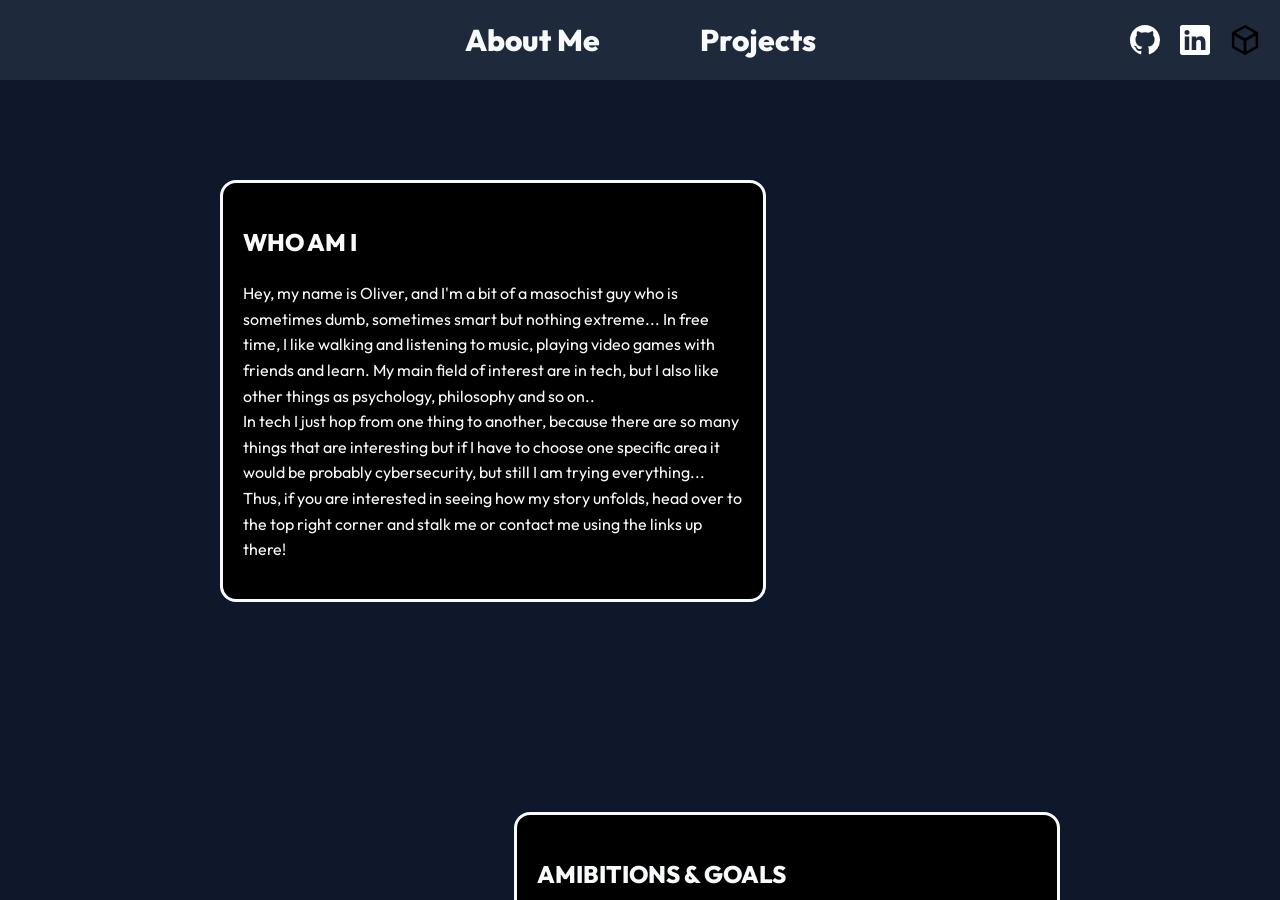
==== commit b5966b44: "Adding things for click feature" ====
--- a/index.html
+++ b/index.html
@@ -7,11 +7,13 @@
         <link href="style.css" rel="stylesheet" />
         <script defer src="script.js"></script>
         <script defer src="components.js"></script>
+        <script defer src="click.js"></script>
     </head>
     <body>
         <app-header></app-header>
 
         <main class="content">
+            <div id="word-display">Click anywhere..</div>
             <section class="aboutme-WHOAMI">
                 <h1>WHO AM I</h1>
                 <p class="aboutme-text">
--- a/style.css
+++ b/style.css
@@ -235,3 +235,14 @@
     border-color: #3b82f6;
     color: #3b82f6;
 }
+#word-display {
+    font-size: 16px;
+    color: darkred;
+    text-align: center;
+    position: fixed;
+    pointer-events: none;
+    z-index: 9999;
+    transition: opacity 0.5s ease;
+    opacity: 0;
+    text-shadow: 0 0 10px red;
+}
